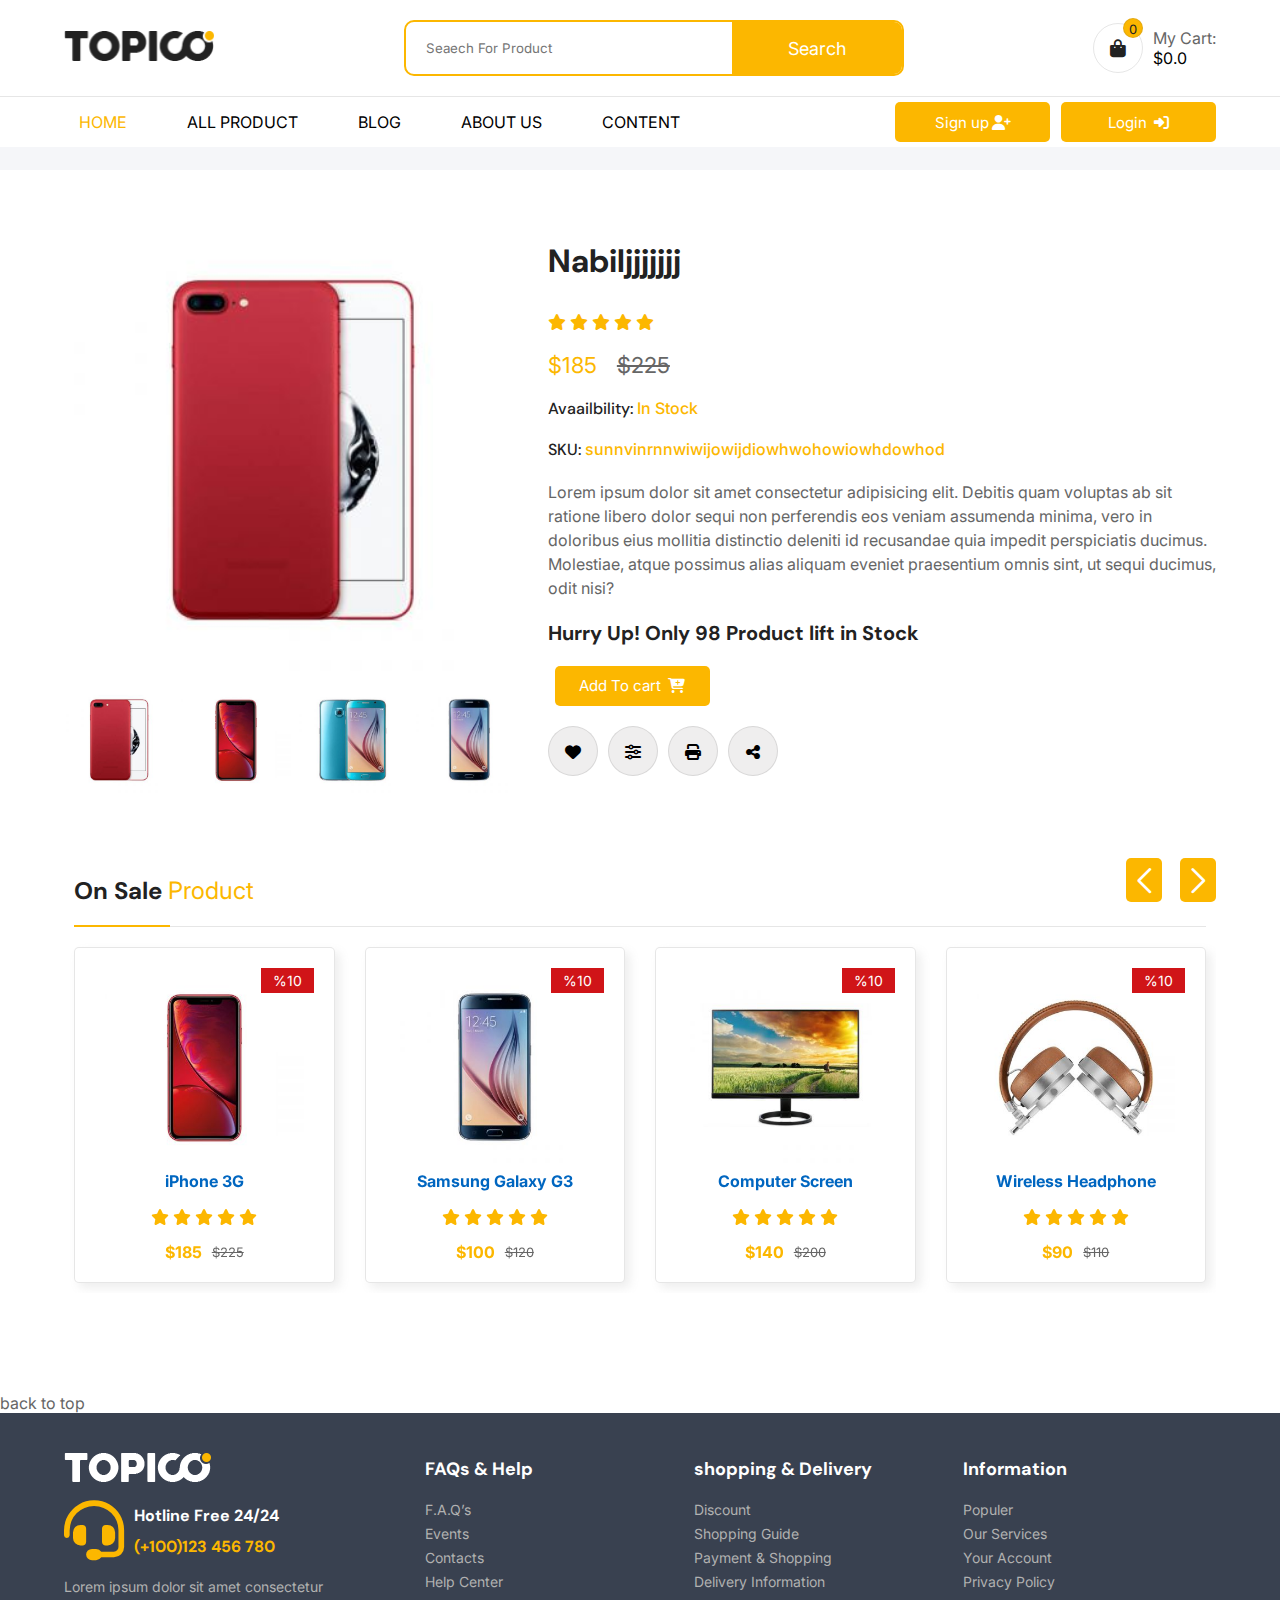
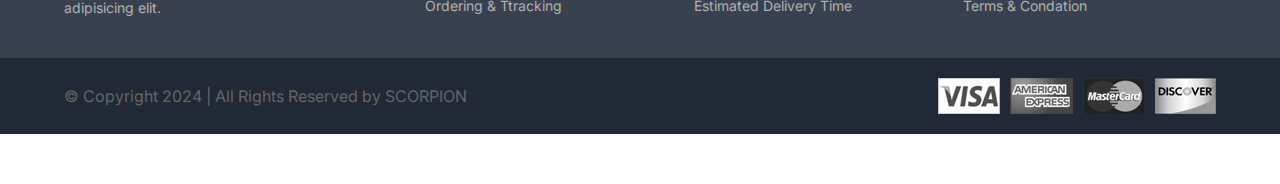
==== item.html @ d65e240f "hello" ====
<!DOCTYPE html>
<html lang="en">
<head>
    <meta charset="UTF-8">
    <meta name="viewport" content="width=device-width, initial-scale=1.0">
    <link rel="stylesheet" href="https://cdnjs.cloudflare.com/ajax/libs/font-awesome/6.5.1/css/all.min.css">
            <!-- Link Swiper's CSS -->
    <link rel="stylesheet" href="https://cdn.jsdelivr.net/npm/swiper@11/swiper-bundle.min.css" />
    <link rel="stylesheet" href="css/style.css">
    <link rel="stylesheet" href="css/item.css">
    <link rel="icon" href="img-1/icon.png">
    <title>E-Commerce</title>
</head>
<body> 
        <!-- /////////////////////start-header\\\\\\\\\\\\\\\\\\\\ -->
    <header>
        <!-- /////////////////////start-top-header\\\\\\\\\\\\\\\\\\\\ -->
         <div class="top-header">
            <div class="container">
                <div class="top-header-conent">
                    <a href="#" class="logo"><img src="img-1/logo-black.png" alt=""></a>
                    <form action="" class="search">
                        <input type="search" placeholder="Seaech For Product">
                        <button type="submit">Search</button>
                    </form>
                    <div class="header-cart">
                       <div onclick="openCart()" class="icon-cart">
                        <i class="fa-solid fa-bag-shopping"></i>            
                        <span class="count">0</span>
                       </div>
                       <div class="price">
                        <p>My Cart:</p>
                        <span  class="price-cart">$0.0</span>
                       </div>
                    </div>
                </div>
            </div>
         </div>
        <!-- /////////////////////end-top-header\\\\\\\\\\\\\\\\\\\\ -->
        <!-- /////////////////////start-bottom-header\\\\\\\\\\\\\\\\\ -->
         <nav>
            <div class="links container">
                <i onclick="open_menu()" class="fa-solid fa-bars btn-open-menu"></i>
                <ul class="nav-item" id="menu">
                    <span onclick="close_menu()" class="bg-overlay"></span>
                    <i onclick="close_menu()" class="fa-regular fa-circle-xmark btn-close-menu"></i>
                    <img class="logo-menu" src="img-1/logo-black.png" alt="">

                    <li><a href="#" class="activ activ-item">Home</a></li>
                    <li><a href="#"  class="activ-item">all Product</a></li>
                    <li><a href="#"  class="activ-item">Blog</a></li>
                    <li><a href="#"  class="activ-item">about us</a></li>
                    <li><a href="#"  class="activ-item">content</a></li>
                </ul>
                <div class="nav-button">
                    <button class="btn-1"><a target="_blank"  href="register.html">Sign up<i class="fa-solid fa-user-plus"></i></a></button>
                    <button class="btn-1"><a target="_blank" href="login.html">Login <i class="fa-solid fa-right-to-bracket"></i></a></button>
                </div>
            </div>
         </nav>
        <!-- /////////////////////end-bottom-header\\\\\\\\\\\\\\\\\\\\ -->
    </header>
        <!-- /////////////////////end-header\\\\\\\\\\\\\\\\\\\\ -->
        <!-- /////////////////////start-cart\\\\\\\\\\\\\\\\\\\\ -->
    <div class="cart ">
        <div class="top-cart">
            <h3>my cart<span class="conut_item_cart">(0 item in cart)</span></h3>
            <span onclick="closeCart()" class="close"><i class="fa-regular fa-circle-xmark"></i></span>
        </div>
        <div class="item-in-cart">
        </div>
        <div class="bottom-cart">
            <div class="total">
                <p>Suptotal</p>
                <p id="price_cart_total" class="price-cart">$0</p>
            </div>
            <div class="button-cart">
                <a href="check.html" class="btn-cart">proceed to checkout</a>
                <button  class="btn-cart trans-bg"><a href="all item.html">shop more</a></button>
            </div>
        </div>
    </div>
        <!-- /////////////////////end-cart\\\\\\\\\\\\\\\\\\\\ -->
        <!-- /////////////////////start-details\\\\\\\\\\\\\\\\\\\\ -->
    <div class="item-detail">
        <div class="container">
            <div class="img-item">
                <div class="big-img">
                    <img id="bigImg" src="img-1/product/product-1.jpg" alt="">
                </div>
                <div class="sm-img">
                    <img onclick="ChanegItemImg(this.src)" src="img-1/product/product-1.jpg" alt="">
                    <img onclick="ChanegItemImg(this.src)" src="img-1/product/product1.jpg" alt="">
                    <img onclick="ChanegItemImg(this.src)" src="img-1/product/product-2.jpg" alt="">
                    <img onclick="ChanegItemImg(this.src)" src="img-1/product/product2.jpg" alt="">
                </div>
            </div>
            <div class="details-item">
                <h1 class="name">Nabiljjjjjjj</h1>
                <div class="stars">
                    <i class="fa-solid fa-star"></i>
                    <i class="fa-solid fa-star"></i>
                    <i class="fa-solid fa-star"></i>
                    <i class="fa-solid fa-star"></i>
                    <i class="fa-solid fa-star"></i>
                </div>
                <div class="price">
                    <p><span>$185</span></p>
                    <p class="old-price">$225</p>
                </div>  
                <h5>Avaailbility: <span>In Stock</span></h5>
                <h5>SKU: <span>sunnvinrnnwiwijowijdiowhwohowiowhdowhod </span></h5>
                <p class="text-p">Lorem ipsum dolor sit amet consectetur adipisicing elit. Debitis quam voluptas ab sit ratione libero dolor sequi non perferendis eos veniam assumenda minima, vero in doloribus eius mollitia distinctio deleniti id recusandae quia impedit perspiciatis ducimus. Molestiae, atque possimus alias aliquam eveniet praesentium omnis sint, ut sequi ducimus, odit nisi?</p>
                <h4>Hurry Up! Only 98 Product lift in Stock</h4>
                <button><a href="#">Add To cart <i class="fa-solid fa-cart-plus"></i></a></button>

                    <div class="icon">
                        <span><i class="fa-solid fa-heart"></i></span>
                        <span><i class="fa-solid fa-sliders"></i></span>
                        <span><i class="fa-solid fa-print"></i></span>
                        <span><i class="fa-solid fa-share-nodes"></i></span>
                    </div>
            
        </div>
    </div>
        <!-- /////////////////////end-details\\\\\\\\\\\\\\\\\\\\ -->
        <!-- /////////////////////start-slide\\\\\\\\\\\\\\\\\\\\ -->
    <section class="slide slide-sale">
        <div class="container">
            <div class="sale-sec mySwiper">
                <div class="top-slide">
                    <h2>on sale <span>product</span></h2>
                </div>

                <div id="swiper_items_sale" class="products swiper-wrapper">
                  
                </div>
                <div class="swiper-button-next btn-Swip"></div>
                <div class="swiper-button-prev btn-Swip"></div>
                
            </div>
        </div>
    </section>
         <!-- /////////////////////end-slide\\\\\\\\\\\\\\\\\\\\ -->
   
            <!-- /////////////////////start-footer\\\\\\\\\\\\\\\\\\\\ -->
        <div class="back">
            <p>back to top</p>
        </div>
        <footer>
            <div class="container">
                <div class="big-row">
                    <img src="img-1/logo-white.png" alt="">
                    <div class="hotline">
                        <i class="fa-solid fa-headset"></i>
                        <div class="text">
                            <h5>Hotline Free 24/24</h5>
                            <h6>(+100)123 456 780 </h6>
                        </div>
                    </div>
                    <p>Lorem ipsum dolor sit amet consectetur adipisicing elit. </p>
                </div>
                <div class="row">
                    <h4>FAQs & Help</h4>
                    <div class="links">
                        <a href="#">F.A.Q’s</a>
                        <a href="#">Events</a>
                        <a href="#">Contacts</a>
                        <a href="#">Help Center</a>
                        <a href="#">Ordering & Ttracking</a>
                    </div>
                </div>
                <div class="row">
                    <h4>shopping & Delivery</h4>
                    <div class="links">
                        <a href="#">Discount</a>
                        <a href="#">Shopping Guide</a>
                        <a href="#">Payment & Shopping</a>
                        <a href="#">Delivery Information</a>
                        <a href="#">Estimated Delivery Time</a>
                    </div>
                </div>
                <div class="row">
                    <h4>Information</h4>
                    <div class="links">
                        <a href="#">Populer</a>
                        <a href="#">Our Services</a>
                        <a href="#">Your Account</a>
                        <a href="#">Privacy Policy</a>
                        <a href="#">Terms & Condation</a>
                    </div>
                </div>



            </div>
            <div class="bottom-footer">
                <div class="container">
                <p class="p-1">© Copyright 2024  |  All Rights Reserved by SCORPION</p>
                <div class="payment">
                    <img src="img-1/payment-1.png" alt="">
                    <img src="img-1/payment-2.png" alt="">
                    <img src="img-1/payment-3.png" alt="">
                    <img src="img-1/payment-4.png" alt="">
                </div>
                </div>
            </div>
        </footer>
            <!-- /////////////////////end-footer\\\\\\\\\\\\\\\\\\\\ -->






        <!-- Swiper JS -->
    <script src="https://cdn.jsdelivr.net/npm/swiper@11/swiper-bundle.min.js"></script>
    <script src="js/swiper.js"></script>
    <script src="js/home.js"></script>
    <script src="js/main.js"></script>
</html>
---- css/style.css ----
@import url("https://fonts.googleapis.com/css2?family=DM+Sans:wght@400;500;700&family=Inter:wght@400;500&display=swap");
*{
    margin: 0;
    padding: 0;
    box-sizing: border-box;
    text-decoration: none;
    list-style-type: none;
    font-family:"Inter",sans-serif;
}
:root{
    --main-color : #fcb700;
    --dark-color : #222222;
    --parg-color : #666666;
    --dark-red : #d01418;
    --border-color : #6666662a;
    --name-item : #0066c0;
}
body{
    background-color: #f5f6f9;
    margin-top: 170px;
}
span{
    color: var(--main_color);
}
p{
    color: var(--parg-color);
}
h1,h2,h3,h4,h5,h6{
    color: var(--dark-color);
    font-family: "DM Sans",sans-serif;
}
.container{
    width: 90%;
    margin: auto;
    max-width: 1350px;  
}
@media (max-width: 1350px) {
    .container{
        width: 90%;
    }
}
input,button,select{
    border: none;
    outline: none;
    background:none;
}
/* //////////////////start-top-header//////////////////// */
header{
    background-color: #fff;
    position: fixed;
    top: 0;
    left: 0;
    right: 0;
    z-index: 1000;
}
.top-header-conent{
    display: flex;
    align-items: center;
    justify-content: space-between;
    padding: 20px 0 ;
}
.top-header-conent .logo img{
    width: 150px;
}
.top-header-conent .search{
    border: 2px solid var(--main-color);
    border-radius: 10px;
    position: relative;
    overflow: hidden;
    width: 500px;
}
.top-header-conent  .search input{
    padding: 18px 175px 18px 20px;
    width: 100%;
}
.top-header-conent  .search button{
    background-color: var(--main-color);
    position: absolute;
    cursor: pointer;
    color: white;
    font-size: 18px;
    width: 170px;
    height: 100%;
    right: 0;
    top: 0;
}
.header-cart{
    align-items: center;
    display: flex;
    gap: 10px;
}
.icon-cart i{
    border: 1px solid var(--border-color);
    color: var(--dark-color);
    border-radius: 50%;
    text-align: center;
    line-height: 50px;
    transition: .5s;
    font-size: 18px;
    cursor: pointer;
    height: 50px;
    width: 50px;
}
.icon-cart i:hover{
    background-color: var(--main-color);
    color: #fff;
}
.icon-cart{
    position: relative;
}
.icon-cart .count{
    border: 1px solid var(--border-color);
    background-color: var(--main-color);
    color: var(--dark-color);
    position: absolute;
    text-align: center;
    border-radius: 50%;
    line-height: 20px;
    font-size: 13px;
    height: 20px;
    width: 20px;
    right: 0px;
    top: -5px;
}
/* //////////////////end-top-header//////////////////// */
/* /////////////////////start-bottom-header\\\\\\\\\\\\\\\\\ */
nav{
    border-top: 1px solid var(--border-color);
}
.links{
    display: flex;
    align-items: center;
    justify-content: space-between;
}
.links .nav-item{
    display: flex;
    gap: 30px;
}
.links .nav-item li{
    position: relative;
    padding: 15px;
}
.nav-item li a{
    color: var(---heading-color);
    text-transform: uppercase;
    transition: .5s;
}
.nav-item li .activ , .nav-item li a:hover{
    color: var(--main-color);
}
.nav-item li .activ-item::before{
    transform: scale3d(1,0,1);
    border-width: 0 2px;
    height: 100%;
    width: 98%;
}
.nav-item li .activ-item::after{
    transform: scale3d(0,1,1);
    border-width: 2px 0;
    width: 100%;
    height: 91%;
}
.nav-item li .activ-item::after,.nav-item li .activ-item::before{
    border-color: var(--main-color);
    transition: transform .8s;
    border-style: solid;
    position: absolute;
    content: "";
    left: 0;
    top: 0;
}
.nav-item li .activ-item:hover::after,.nav-item li .activ-item:hover:before{
    transform: scale3d(1,1,1);
}
.nav-button button{
    background-color: var(--main-color);
    border-radius: 5px;
    margin-left: 7px;
    transition: .5s;
    cursor: pointer;
    height: 40px;
    width: 155px;
}
.nav-button button:hover{
    scale: 1.1;
}
.nav-button button a{
    font-size: 15px;
    color: white;
}
.nav-button button a i{
    margin-left: 3px;
}
/* /////////////////////end-bottom-header\\\\\\\\\\\\\\\\\ */

/* /////////////////////start-cart\\\\\\\\\\\\\\\\\ */
.cart{
    border-left: 1px solid var(--border-color);
    justify-content: space-between;
    text-transform: capitalize;
    background-color: #fff;
    flex-direction: column;
    transition: .5s;
    position: fixed;
    padding: 30px ;
    z-index: 1100;
    display: flex;
    right: -400px;
    width: 400px;
    bottom: 0;
    top: 0;
}
.cart.active{
    right: 0;
}
.cart .top-cart{
    display: flex;
    align-items: center;
    justify-content: space-between; 
}
.cart .top-cart h3{
    font-size: 18px;
}
.cart .top-cart h3 span i{
    color: var(--parg-color);
    font-weight: normal;
    font-size: 14px;
}
.cart .top-cart .close  i{
    font-size: 35px;
    cursor: pointer;
}

.cart .item-in-cart{
    border-block: 1px solid var(--border-color);
    margin-block: 20px;
    padding: 20px  0 ;
    height: 100%
}
.cart .item-cart{
    display: flex;
    gap: 20px;
    /* text-align: center; */
    justify-content: space-between;
}
.cart .item-cart img{
    width: 100px;
}
.cart .item-cart h4{
    margin-bottom: 10px;
    font-weight: 400;
}
.cart .item-cart .delete-item i{
    font-size: 22px;
    cursor: pointer;
    transition: .5s;
}
.cart .item-cart .delete-item i:hover{
    color: var(--dark-red);
    transform: scale(1.2);
}



.cart .bottom-cart .total{
    justify-content: space-between;
    margin-bottom: 30px;
    display: flex;
}
.cart .button-cart{
    flex-direction: column;
    display: flex;
    gap: 20px;
}
.cart .button-cart .btn-cart{
    border: 1px solid var(--main-color);
    background-color: var(--main-color);
    color: var(--dark-color);
    text-transform: uppercase;
    border-radius: 5px;
    text-align: center;
    padding: 15px  0;
    transition: .5s ;
    font-size: 16px;
    cursor: pointer;
}
.cart .button-cart .btn-cart:hover{
    background-color: transparent;
}
/* <!-- /////////////////////end-cart\\\\\\\\\\\\\\\\\\\\ --> */
/* <!-- /////////////////////start-slider\\\\\\\\\\\\\\\\\\\\ --> */
.slider .container{
    display: flex;
    justify-content: space-between;
}
.slider .container .side-bar{
    background-color: white;
    flex-direction: column;
    display: flex;
    width: 300px;
}
.slider .container .side-bar h2{
    color: var(---heading-color);
    padding: 15px 15px;
    text-align: center;
    cursor: pointer;
    display: flex;
    gap: 20px;
    
}
.slider .container .side-bar h2 i{
    line-height: 33px;
}
.slider .container .side-bar a{
    border-top: 1px solid var(--border-color);
    color: var(--dark-color);
    font-weight: 500;
    transition: .5s;
    padding: 15px;
}
.slider .container .side-bar a:hover{
    background-color: var(--main-color);
    color: white;
}
.slider .container .slider-swp{
    position: relative;
    overflow: hidden;
    width: 1000px;
}
.slider .container .slider-swp  img{
    height: 100%;
    width: 100%;
}
.slider .container .slider-swp .swiper-pagination span{
    background-color: #fff;
    opacity: 1;
}
.swiper-pagination-bullet-active{
    background-color: var(--main-color) !important;
    border-radius: 30px !important;
    width: 35px !important;
    height: 8px !important;
}
/* <!-- /////////////////////end-slider\\\\\\\\\\\\\\\\\\\\ --> */
/* <!-- /////////////////////start-features\\\\\\\\\\\\\\\\\\\\ --> */
.features{
    margin: 50px 0;
}
.features .container{
    justify-content: space-between;
    background-color: #fff;
    padding: 15px 20px;
    flex-wrap: wrap;
    display: flex;
}
.features .container .feature-item{
    align-items: center;
    min-width: 200px;
    display: flex;
    width: 18%;
    gap: 20px;
}
.features .container .feature-item-1{
    border-right: 1px solid var(--border-color);
}
.features .container .feature-item img{
    width: 50px;
}
.features .container .feature-item h4{
    margin-bottom: 8px;
    font-size: 15px;
}
.features .container .feature-item p{
    font-size: 12px;
}
/* <!-- /////////////////////end-features\\\\\\\\\\\\\\\\\\\\ --> */
/* <!-- /////////////////////start-banner\\\\\\\\\\\\\\\\\\\\ --> */
.banner .container{
    justify-content: space-between;
    display: flex;
}
.banner .container .banner-img{
    position: relative;
    width: 32%;
}
.banner .container .banner-img img{
    width: 100%;
}
.banner .glass-hover{
    position: absolute;
    height: 100%;
    width: 100%;
    top: 0;
    left: 0;
}
.banner .glass-hover::after{
    background: linear-gradient(50deg , transparent 50% , rgba(255,255,255,0.1) 60% , rgba(255,255,255,0.5) 70% , transparent 71%);
    background-size: 200% 100%;
    background-position: 200% 0;
    position: absolute;
    transition: 2s;
    height: 100%;
    width: 100%;
    content: "";
    left: 0;
    top: 0;
}
.banner .banner-img:hover .glass-hover::after{
    background-position: -20% 0;
}
.banner .container .banner-img a{
    position: absolute;
    height: 100%;
    width: 100%;
    left: 0;
    top: 0;
}
.banner-2 .container .banner-img{
    position: relative;
    width: 49%;
}
/* <!-- /////////////////////end-banner\\\\\\\\\\\\\\\\\\\\ --> */
/* <!-- /////////////////////start-slide\\\\\\\\\\\\\\\\\\\\ --> */
.slide{
    margin:50px 0 100px 0;
}
.slide .top-slide{
    border-bottom: 1px solid var(--border-color);
    margin-bottom: 20px;
    position: relative;
    padding: 20px 0;
}
.slide  .top-slide::after{
    background-color: var(--main-color);
    position: absolute;
    bottom: -1px;
    width: 96px;
    height: 2px;
    content: "";
    left: 0;
}
.slide .top-slide h2{
    text-transform: capitalize;
}
.slide .top-slide h2 span{
    font-weight: normal;
    color: var(--main-color);
}
                            /* start-cart-product */
.product{
    box-shadow: 5px 5px 10px #94949428  ;
    border: 1px solid var(--border-color);
    background-color: #fff;
    border-radius: 5px;
    position: relative;
    padding: 20px 30px;  
    text-align: center;
    overflow: hidden;
    width: 25%;
    transition: .5s;
}
.product .sale-present{
    background-color: var(--dark-red);
    position: absolute;
    padding: 4px 12px;
    color: white;
    font-size: 14px;
    right: 20px;
    z-index: 2;
    top: 20px;
}
.product .img-product{
    position: relative;
}   
.product .img-product img{
    transition: .7s;
    width: 100%;
} 
.product .img-product .img-hover{
    position: absolute;
    width: 100%;
    opacity: 0;
    scale: .1;
    left: 0;
    top: 0;
}
.product:hover .img-product img{
    opacity: 0;
}
.product:hover .img-product .img-hover{
    opacity: 1;
    scale: 1;
}
.product .name-product{
    font-size: 16px;
}
.product .name-product a{
    color: var(--name-item);
}
.product .name-product a:hover{
    text-decoration: underline;
}
.product .stars{
    margin: 15px 0;
}
.product .stars i{
    color: var(--main-color);
}
.product .price{
    justify-content: center;
    align-items: center;
    display: flex;
    gap: 10px;
}
.product .price p{
    color: var(--main-color);
    font-weight: bold;
}
.product .price .old-price{
    text-decoration: line-through;
    color: var(--parg-color);
    font-weight: normal;
    font-size: 13px;
}

.product:hover{
    scale: 1.1;
}
.product .icons{
    display: flex;
    flex-direction: column;
    gap: 10px;
    position: absolute;
    right: -80px;
    z-index: 3;
    top: 50%;
    transform: translateY(-50%);
    transition: .5s;
}
.product .icons i{
    color: var(--dark-color);
    border: 1px solid var(--border-color);
    background-color: white;
    text-align: center;
    border-radius: 50%;
    line-height: 50px;
    cursor: pointer;
    height: 50px;
    width: 50px;
}
.product .icons i:hover{
    background-color: var(--main-color);
}
.product:hover .icons{
    right: 20px;
}
.slide .container{
    position: relative;
}
.slide .container .mySwiper{
    overflow: hidden;
    padding: 10px;
}
.slide .container .mySwiper .btn-Swip{
    background-color: var(--main-color);
    position: absolute;
    border-radius: 5px;
    font-weight: bold;
    color: white;
    padding: 0 18px;
    top: 35px;
    right: 0;
}
.slide .container .mySwiper .btn-Swip::after{
    font-size: 25px;
}
.slide .container .mySwiper .btn-Swip.swiper-button-prev{
    left: calc(100% - 90px);
}
/* <!-- /////////////////////end-slide\\\\\\\\\\\\\\\\\\\\ --> */
/* <!-- /////////////////////start-slide-2\\\\\\\\\\\\\\\\\\\\ --> */
.slide-product .product-swip{
    width: calc(100% - 300px);
}
.slide-product .product_swip{
    width: calc(100% - 300px);
}
.slide-product .slide-img{
    display: flex;
    justify-content: space-between;
}
.slide-product .categ-img{
    padding: 10px 0;
    width: 280px;
}
.slide-product .categ-img img{
    width: 100%;
    height: 100%;
    border-radius: 5px ;
}
/* <!-- /////////////////////end-slide-2\\\\\\\\\\\\\\\\\\\\ --> */
/* <!-- /////////////////////start-footer\\\\\\\\\\\\\\\\\\\\ --> */
footer{
    background-color: #394150;
}
footer .container{
    justify-content: space-between;
    display: flex;
    padding: 40px 0;
}
footer .container .big-row{
    width: 30%;
}
footer .container .big-row .hotline{
    display: flex;
    align-items: center;
    margin: 15px 0;
    gap: 10px;
}
footer .container .big-row .hotline i{
    font-size: 60px;
    color: var(--main-color);
}
footer .container .big-row .hotline h5{
    color: white;
    font-size: 16px;
    margin-bottom: 10px;
}
footer .container .big-row .hotline h6{
    color: var(--main-color);
    font-size: 16px;
}
footer .container .big-row p{
    width: 90%;
    color: #b1b1b1;
    font-size: 14px;
    line-height: 1.5;
}
footer .container .row{
    width: 22%;
}
footer .container .row h4{
    color: white;
    font-size: 18px;
    margin-bottom: 20px;
}
footer .container .row .links{
    display: flex;
    align-items: baseline;
    flex-direction: column;
    gap: 7px
}
footer .container .row .links a{
    color: #b1b1b1;
    font-size: 14px;
    position: relative;
    left: 0;
    transition: .5s;
}
footer .container .row .links a:hover{
    left: 8px;
    color: var(--main-color);
}
footer .bottom-footer{
    background-color: #202935;
}
footer .bottom-footer .container{
    padding: 20px 0;
    align-items: center;
}
footer .bottom-footer .container .payment{
    display: flex;
    gap: 10px;
}
footer .bottom-footer .container .payment img{
    filter: grayscale(100%);
    cursor: pointer;
    transition: .5s;
}
footer .bottom-footer .container .payment img:hover{
    filter: grayscale(0%);
}
/* <!-- /////////////////////end-footer\\\\\\\\\\\\\\\\\\\\ --> */
/* <!-- /////////////////////responsev\\\\\\\\\\\\\\\\\\\\ --> */
header .links ul .logo-menu,
header .links ul .btn-close-menu,
header .links .btn-open-menu,
header .links ul .bg-overlay{
    display: none;
}
@media (max-width: 1000px) {
    header .top-header-conent .search{
        width: 420px;
    }
   
    .slider .container .side-bar{
        display: none;
    }
    .slider .container .slider-swp{
        width: 100%;
    }
    .features .container .feature-item{
        margin-bottom: 10px;
        border-right: none;
        align-items: center;
    }
    footer .container{
        flex-wrap: wrap;
    }
    footer .container .row{
        width: 40%;
        margin-bottom: 20px;
    }
    footer .container .big-row{
        width: 50%;
        margin-bottom: 20px;
    }


}
@media (max-width: 900px) {
    body{
        margin-top: 240px;
    }
    header .top-header-conent{
        flex-wrap: wrap;
    }
    header .top-header-conent .search{
       order: 3;
       width: 80%;
       margin: 10px auto 0;
    }
    header .links{
        padding: 20px 0;
    }
    header .links ul{
        position: fixed;
        top: 0;
        left: -420px;    
        bottom: 0;
        background-color: #fff;
        flex-direction: column;
        gap: 20px;
        width: 400px;
        border-right: 1px solid var(--border-color);
        text-align: center;
        padding-top: 50px;
        transition: .5s;
    }
    header .links ul.active{
        left: 0;
    }
    header .links ul .logo-menu{
        width: 140px;
        margin:0 auto;
        display: block;
    }
    header .links ul .btn-close-menu{
        position: absolute;
        top: 20px;
        right: 20px;
        font-size: 40px;
        color: var(--main-color);
        display: block;
    }
    header .links .btn-open-menu{
        display: block;
        font-size: 25px;
        cursor: pointer;
    }
    header .links ul .bg-overlay{
        display: block;
        position: fixed;
        top: 0;
        right: -100%;
        height: 100%;
        width: calc(100vw - 400px);
        background-color: #0000004d;
        transition: .5s;
    }
    header .links ul.active .bg-overlay{
        right: 0;
    }
    .banner-2{
        margin-bottom: 0;
    }
    .slide{
        margin-bottom: 30px;
    }
    .slide-product .categ-img{
        display: none;
    }
    .slide-product .product-swip , .slide-product .product_swip{
        width: 100%;
    }

}


@media (max-width: 500px) {
    header .top-header-conent .search{
        width: 100%;
    }
    header .top-header-conent .search input{
        padding: 13px 130px 13px 20px;
    }
    header .top-header-conent .search button{
        width: 120px;
        font-size: 14px;
    }
    header .links ul{
        width: 100%;
        left: -100%;
    }
    .cart{
        width: 100%;
        right: -100%;
    }
    .product .name-product a{
        font-size: 13px;
    }
    .product{
        padding: 15px 10px;
    }
    .top-slide h2{
        font-size: 16px;
    }
    footer .container .big-row{
        width: 100%;
    }
    footer .container .row{
        width: 100%;
    }
}

/* ///////////////////check out page\\\\\\\\\\\\\\\\\\\\\\ */
.check_out_content{
    display: flex;
    justify-content: space-between;
}
.check_out .container .right_content,.left_content{
    background-color: #fff;
    height: 500px;
    width: 46%;
    /* padding-left: 20px; */
}
.check_out .container .left_content h2{
    width: 100%;
    height: 50px;
    padding-left: 20px;
    line-height: 50px;
    border-radius: 5px  5px 0 0;
    text-transform: capitalize;
    background-color: var(--main-color);
}
.check_out .container .left_content label{
    display: block;
    padding-left: 20px;
    margin-top: 20px;
}
.check_out .container .left_content input{
    border: 1px solid var(--border-color);
    margin-top: 3px;
    padding: 5px;
    margin-left: 20px;
    height: 30px;
    width: 92%;
    transition: .5s;
}
.check_out .container .left_content input:focus{
    border-color: var(--main-color);
}
.check_out .container .left_content .coupon{
    width: 100%;
    height: 50px;
    padding-left: 20px;
    line-height: 50px;
    border-radius:0;
    text-transform: capitalize;
    margin-top: 20px;
    background-color: var(--main-color);
}
/* ///////// */
.check_out .container .right_content h2{
    border-bottom: 1px solid var(--border-color);
    width: 94%;
    margin: auto;
    height: 50px;
    line-height: 50px;
    text-transform: capitalize;
}
.check_out .container .right_content .item_cart{
    display: flex;
    align-items: center;
}
.check_out .container .right_content .item_cart img{
    width: 150px;
}
.check_out .container .right_content .item_cart .content h4{
    margin-bottom: 15px;
    /* font-size: 20px; */
}
.check_out .container .right_content .total {
    display: flex;
    justify-content: space-between;
    border-bottom: 1px solid var(--border-color);
    width: 94%;
    margin: auto;
}
.check_out .container .right_content .total p{
    color: var(--dark-color);
    font-weight: bold;
    font-size: 24px;
    text-transform: capitalize;
    margin-bottom: 10px;
}
.check_out .container .right_content .btn_div{
    width: 90%;
    margin: auto;
}
.check_out .container .right_content .btn_div button{
    width: 100%;
    margin-top: 20px;
    height: 50px;
    line-height: 50px;
    border-radius: 5px;
    text-transform: uppercase;
    font-weight: bold;
    font-size: 18px;
    background-color: var(--main-color);
    cursor: pointer;
    transition: .5s;
}
.check_out .container .right_content .btn_div button:hover{
    scale: 1.1;
}


@media (max-width: 1100px) {
    .check_out_content{
        flex-direction: column-reverse;
        align-items: center;
        margin-top: 200px;
    }
    .check_out .container .right_content, .left_content{
        width: 80%;
        margin-bottom:50px ;
    }
    
}
@media (max-width: 610px){
    .check_out .container .right_content .item_cart .content h4{
        font-size: 16px;
    }
    .check_out .container .right_content .item_cart img{
        width: 100px;
    }
}
---- css/item.css ----
.item-detail{
    background-color: #fff;
    padding: 50px 0;
}
.item-detail .container{
    display: flex;
    justify-content: space-between;
    align-items: center;
}
.item-detail .container .img-item{
    width: 40%;
}
.item-detail .container .img-item .big-img img{
    width: 100%;
}
.item-detail .container .img-item .sm-img{
    display: flex;
    justify-content: space-between;
    cursor: pointer;
} 
.item-detail .container .img-item .sm-img img{
    width: 24%;
}
.item-detail .details-item{
    width: 58%;
}
.item-detail .details-item h1{
    margin-bottom: 30px;
}
.item-detail .details-item .stars i{
    color: #fcb700;
}
.item-detail .details-item .price{
    display: flex;
    align-items: center;
    justify-content:left;
    margin: 20px 0;
    gap: 20px;
}
.item-detail .details-item .price p{
    font-size: 22px;
    color: #fcb700;
}
.item-detail .details-item .price .old-price{
    text-decoration: line-through;
    color: #666666;
    font-weight: normal;
}
.item-detail .details-item h5{
    font-weight: 500;
    margin-bottom: 20px;
    font-size: 16px;
}
.item-detail .details-item h5 span{
    color: #fcb700;
}
.item-detail .details-item .text-p{
    line-height: 1.5;
}
.item-detail .details-item h4{
    font-size: 20px;
    margin-top: 20px;
}
.item-detail .details-item button{
    background-color: var(--main-color);
    border-radius: 5px;
    margin-left: 7px;
    transition: .5s;
    cursor: pointer;
    height: 40px;
    width: 155px;
    margin-top: 20px;
    margin-bottom: 20px;

}
.item-detail .details-item button:hover{
    scale: 1.1;
}
.item-detail .details-item button a{
    font-size: 15px;
    color: white;
}
.item-detail .details-item button a i{
    margin-left: 3px;
}
.item-detail .details-item .icon{
    display: flex;
    gap: 10px;
}
.item-detail .details-item .icon i{
    width: 50px;
    height: 50px;
    background-color: #efeeee;
    text-align: center;
    line-height: 50px;
    border-radius: 50%;
    border: 1px solid #6666662a;
    cursor: pointer;
    transition: .5s;
}
.item-detail .details-item .icon i:hover{
    background-color: #fcb700;
    color: white;
    scale: 1.1;
}


/* /////////////Responsive\\\\\\\\\\\\\\\ */
@media (max-width:1000px) {
    .item-detail .container{
        flex-direction: column;
    }
    .item-detail .container .img-item{
        width: 50%;
        margin-bottom: 40px;
    }
    .item-detail .details-item{
        width: 100%;
    }
}
@media (max-width:700px) {
    .item-detail .container .img-item{
        width: 80%;
    }
}
@media (max-width:500px){
    .item-detail .details-item h1{
        font-size: 20px;
    }
    .item-detail .details-item p{
        font-size: 14px;
    }
}
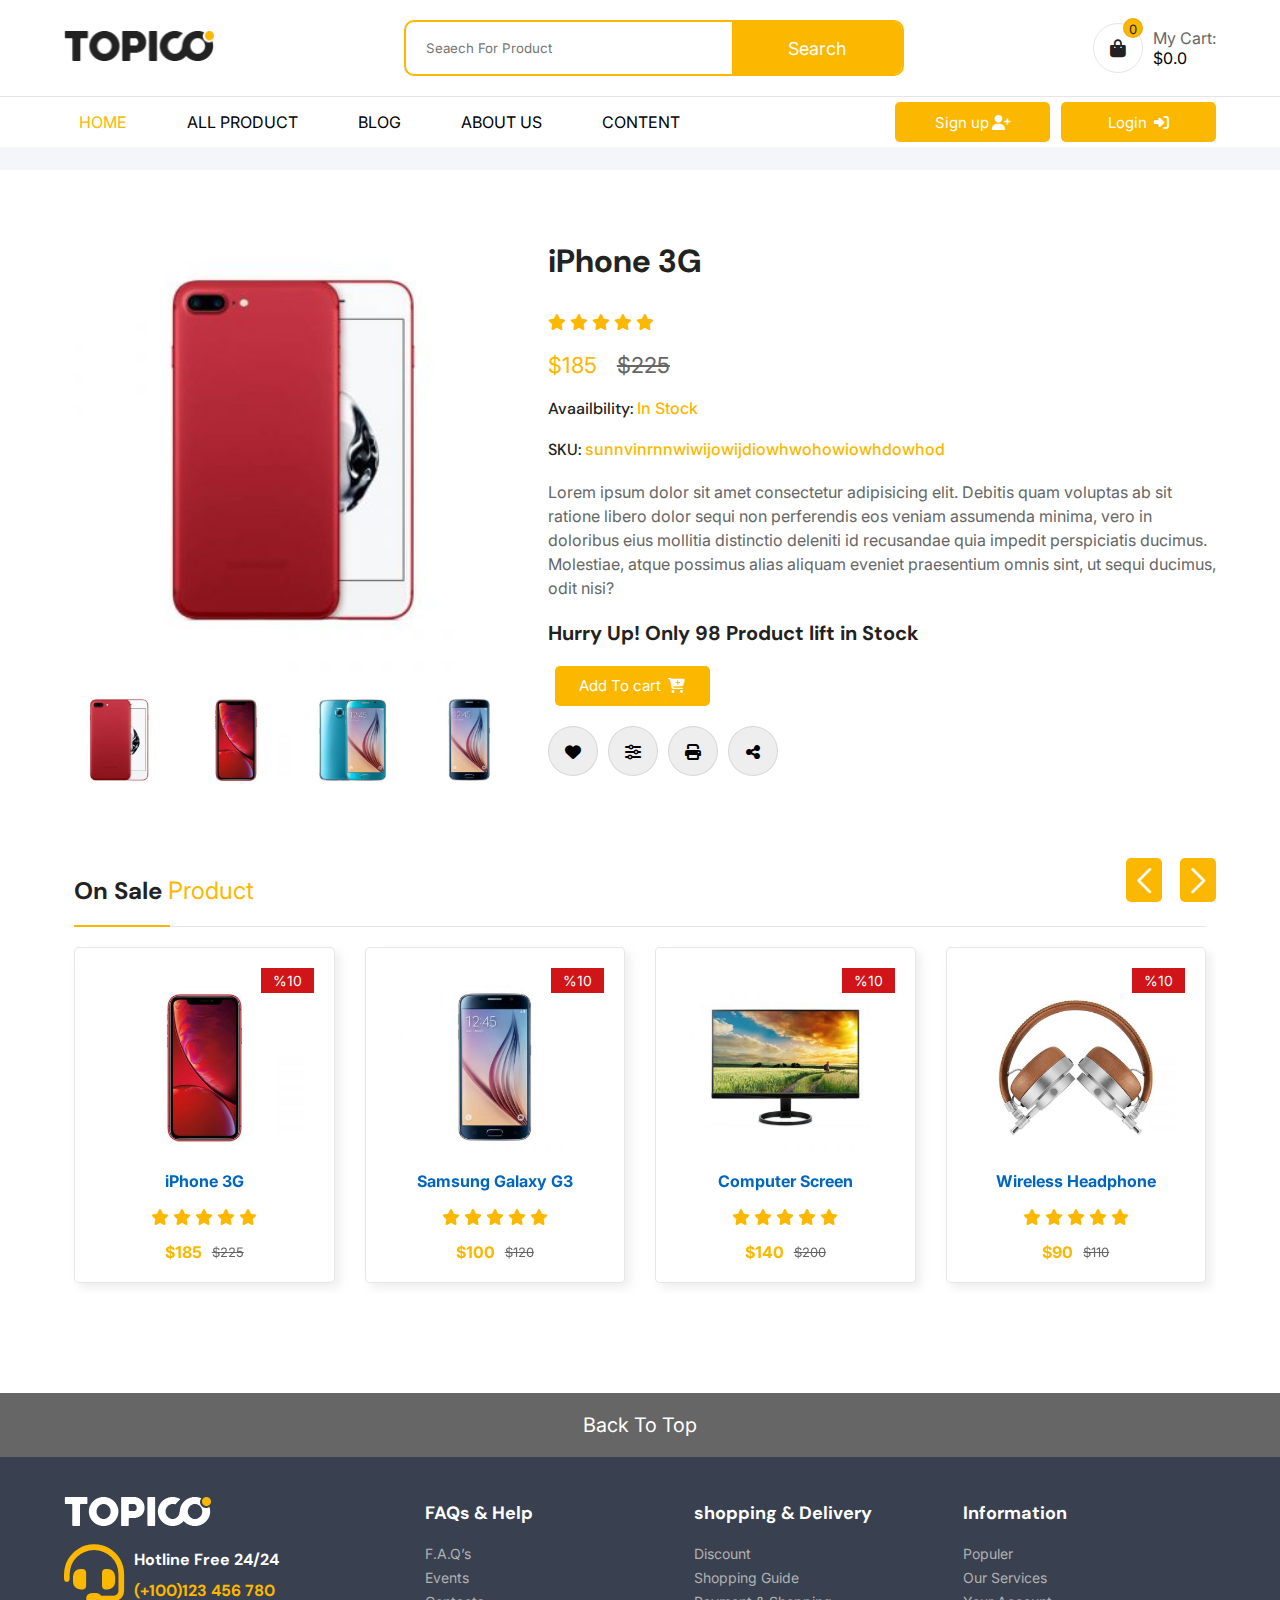
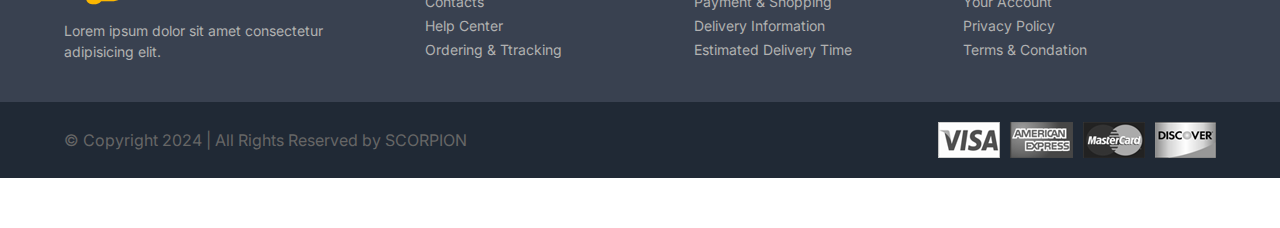
==== commit 1ce504f3: "first commit" ====
--- a/item.html
+++ b/item.html
@@ -96,7 +96,7 @@
                 </div>
             </div>
             <div class="details-item">
-                <h1 class="name">Nabiljjjjjjj</h1>
+                <h1 class="name">iPhone 3G</h1>
                 <div class="stars">
                     <i class="fa-solid fa-star"></i>
                     <i class="fa-solid fa-star"></i>
--- a/css/style.css
+++ b/css/style.css
@@ -600,6 +600,18 @@
 }
 /* <!-- /////////////////////end-slide-2\\\\\\\\\\\\\\\\\\\\ --> */
 /* <!-- /////////////////////start-footer\\\\\\\\\\\\\\\\\\\\ --> */
+.back{
+    width: 100%;
+    background-color: #666666;
+    padding: 20px;
+    cursor: pointer;
+}
+.back p{
+    color: white;
+    text-align: center;
+    font-size: 20px;
+    text-transform: capitalize;
+}
 footer{
     background-color: #394150;
 }
@@ -688,11 +700,22 @@
 header .links ul .bg-overlay{
     display: none;
 }
+@media (max-width: 1100px) {
+    .nav-button button{
+        width: 140px;
+    }
+    .links .nav-item{
+        gap: 20px;
+    }
+    
+}
 @media (max-width: 1000px) {
     header .top-header-conent .search{
         width: 420px;
     }
-   
+    .links .nav-item{
+        gap: 10px;
+    }
     .slider .container .side-bar{
         display: none;
     }
@@ -715,9 +738,8 @@
         width: 50%;
         margin-bottom: 20px;
     }
-
-
-}
+}
+
 @media (max-width: 900px) {
     body{
         margin-top: 240px;
@@ -832,6 +854,12 @@
         width: 100%;
     }
 }
+@media (max-width: 400px) {
+    .nav-button button{
+        width: 120px;
+    }
+    
+}
 
 /* ///////////////////check out page\\\\\\\\\\\\\\\\\\\\\\ */
 .check_out_content{
